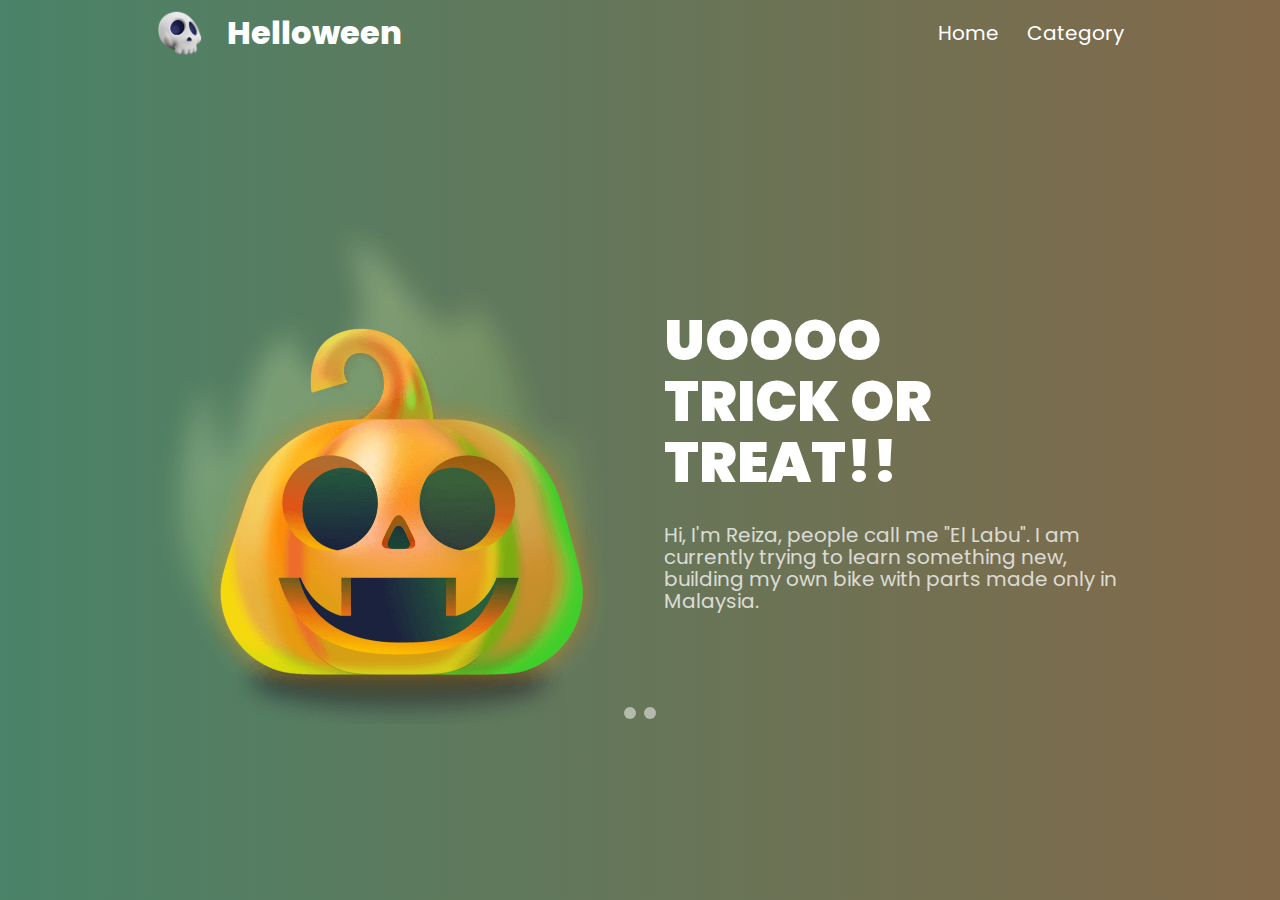
==== 2_halloween-slider-master/index.html @ e198acc3 "Add files via upload" ====
<!DOCTYPE html>
<html lang="en">

<head>
  <meta charset="UTF-8" />
  <meta http-equiv="X-UA-Compatible" content="IE=edge" />
  <meta name="viewport" content="width=device-width, initial-scale=1.0" />
  <title>Document</title>
  <link rel="preconnect" href="https://fonts.googleapis.com" />
  <link rel="preconnect" href="https://fonts.gstatic.com" crossorigin />
  <link
    href="https://fonts.googleapis.com/css2?family=Poppins:ital,wght@0,100;0,200;0,300;0,400;0,500;0,600;0,700;0,800;0,900;1,100;1,200;1,300;1,400;1,500;1,600;1,700;1,800;1,900&family=Roboto:ital,wght@0,100;0,300;0,400;0,500;0,700;0,900;1,100;1,300;1,400;1,500;1,700;1,900&family=Rubik:ital,wght@0,300;0,400;0,500;0,600;0,700;0,800;0,900;1,300;1,400;1,500;1,600;1,700;1,800;1,900&display=swap"
    rel="stylesheet" />
  <link rel="stylesheet" href="style.css" />
</head>

<body>
  <div class="site">
    <section class="site__wrapper">

      <div class="site__menu">
        <div class="menu__logo">
          <img src="./images/logo.png" height="48px" />
          Helloween
        </div>
        <div class="menu__list">
          <a class="menu__link" href="index.html">Home</a>
          <a class="menu__link" href="category.html">Category</a>
        </div>
      </div>

      <div class="site__content">
        <div class="site__slider">
          <div class="slider">
            <div id="slide_1" class="slider__block">
              <div class="slider__wrapper">
                <div class="slider__image">
                  <img class="image" src="./images/home1-img.png" />
                </div>
                <div class="slider__info">
                  <h1 class="info__title">
                    UOOOO
                    <br />
                    TRICK OR
                    <br />
                    TREAT!!
                  </h1>
                  <p class="info__description">
                    Hi, I'm Reiza, people call me "El Labu". I am currently trying
                    to learn something new, building my own bike with parts made
                    only in Malaysia.
                  </p>
                </div>
              </div>
            </div>
            <div id="slide_2" class="slider__block">
              <div class="slider__wrapper">
                <div class="slider__info">
                  <h1 class="info__title">
                    UOOOO
                    <br />
                    TRICK OR
                    <br />
                    TREAT!!
                  </h1>
                  <p class="info__description">
                    Hi, I'm Reiza, people call me "El Labu". I am currently trying
                    to learn something new, building my own bike with parts made
                    only in Malaysia.
                  </p>
                </div>
                <div class="slider__image">
                  <img class="image" src="./images/home2-img.png" />
                </div>
              </div>
            </div>
          </div>
          <div class="slider__menu">
            <div id="mark_1" class="menu__mark"></div>
            <div id="mark_2" class="menu__mark"></div>
          </div>
        </div>
      </div>
    </section>
  </div>

  <script src="jquery-3.6.0.min.js"></script>
  <script src="script.js"></script>
</body>

</html>
---- 2_halloween-slider-master/style.css ----
.site {
    --body-color: linear-gradient(90deg, hsl(152deg 28% 40%) 0%, hsl(33deg 28% 40%) 100%);
}

* {
    margin: 0;
    padding: 0;
    box-sizing: border-box;

    font-family: 'Poppins', sans-serif;
}

html, body {
    width: 100%;
    height: 100%;
}

.site {
    width: 100%;
    height: 100%;
    background: var(--body-color);
}

.site__wrapper {
    width: 100%;
    height: 100%;
    display: flex;
    flex-direction: column;
    flex-wrap: nowrap;
    align-items: center;
    justify-content: flex-start;
}

.site__menu {
    height: 72px;
    width: 968px;
    display: flex;
    flex-direction: row;
    justify-content: space-between;
    align-items: center;
    flex-wrap: nowrap;
}

.menu__logo {
    display: flex;
    flex-direction: row;
    flex-wrap: nowrap;
    align-items: center;
    font-size: 32px;
    font-weight: 800;
    color: white;
}

.menu__logo img {
    margin-right: 24px;
}

.menu__link {
    margin-left: 24px;
    color: white;
    text-decoration: none;
    font-size: 20px;
}

.menu__link:hover {
    text-decoration: underline;
}

.site__content {
    width: 968px;
    height: 100%;
    display: flex;
    flex-direction: column;
    flex-wrap: nowrap;
    justify-content: center;
    align-items: stretch;
}

.site__slider {
    width: 968px;
    /* border: 2px solid brown; */
}

.slider__menu {
    display: flex;
    flex-wrap: nowrap;
    flex-direction: row;
    justify-content: center;
    align-items: center;
}

.menu__mark {
    width: 12px;
    height: 12px;
    border-radius: 50%;
    background-color: white;
    opacity: .5;
    cursor: pointer;
    transition: opacity ease .25s;
    margin: 0 4px;
}

.menu__mark:hover {
    opacity: 1;
}

.slider {
    width: 100%;
    height: 460px;
}

.slider__block {
    width: 100%;
    height: 460px;
    display: none;
}

.slider__wrapper {
    width: 100%;
    height: 460px;
    display: flex;
    flex-direction: row;
    flex-wrap: nowrap;
    justify-content: space-between;
    align-items: center;
}

.slider__image {
    width: 460px;
    /* height: 460px; */
}

.slider__image .image {
    width: 460px;
}

.slider__info {
    width: 460px;
    /* height: 460px; */
}

.info__title {
    color: white;
    font-size: 56px;
    font-weight: 900;
    line-height: 109%;
    margin-bottom: 32px;
}

.info__description {
    color: white;
    font-size: 20px;
    line-height: 109%;
    margin-bottom: 32px;
    opacity: .75;
}
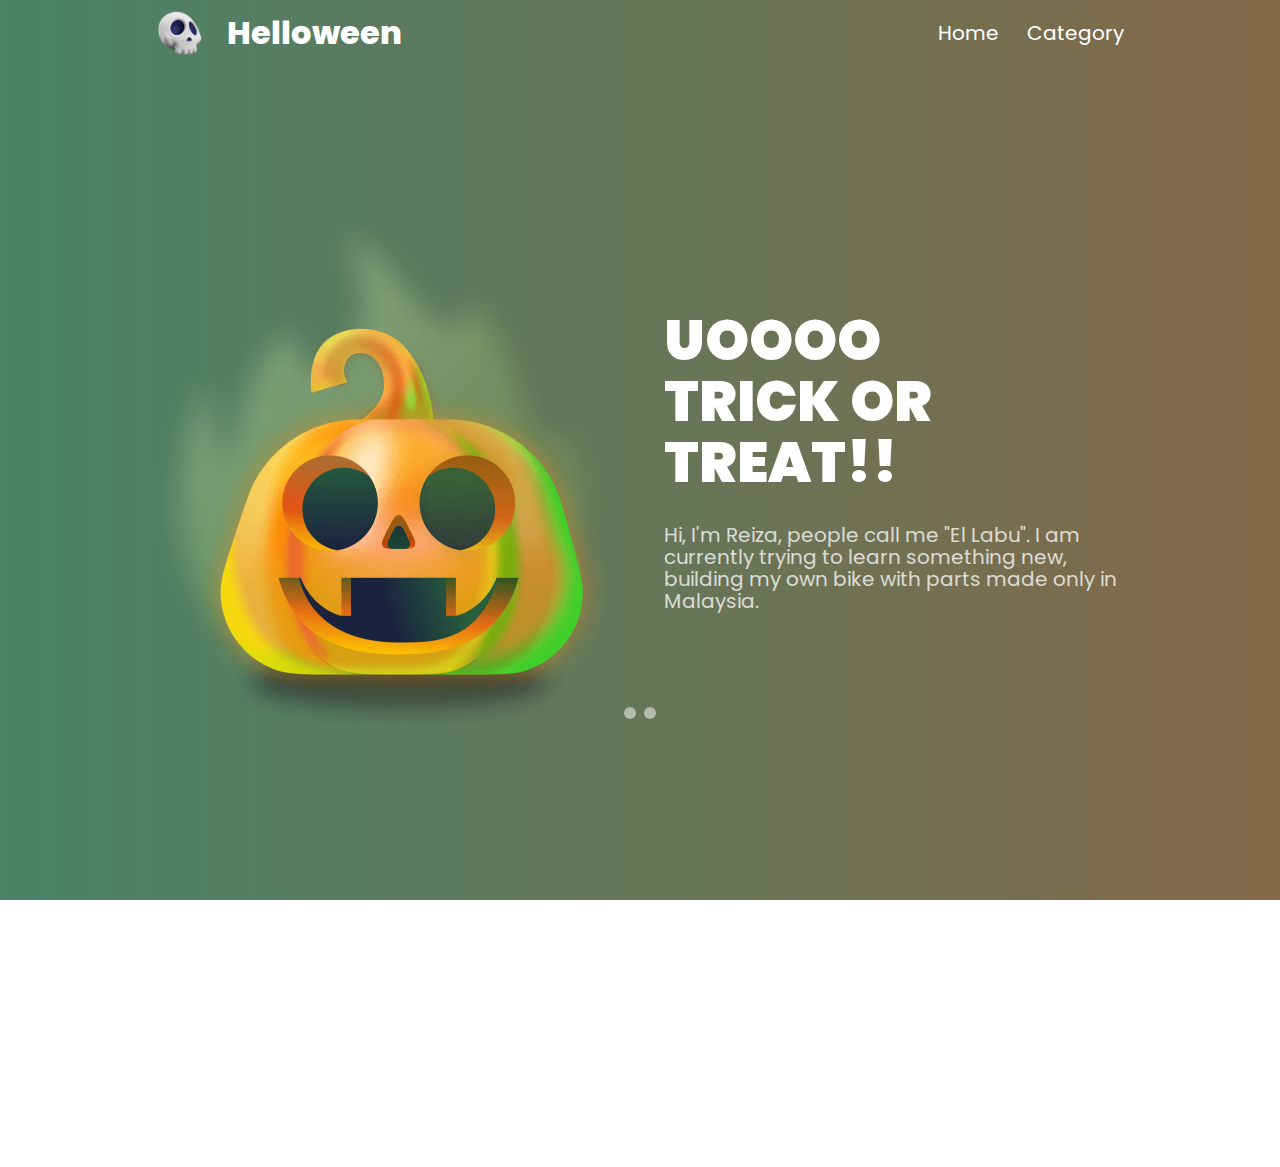
==== commit 73432d2e: "Add files via upload" ====
--- a/2_halloween-slider-master/index.html
+++ b/2_halloween-slider-master/index.html
@@ -17,73 +17,76 @@
 <body>
   <div class="site">
     <section class="site__wrapper">
-
+    
       <div class="site__menu">
         <div class="menu__logo">
-          <img src="./images/logo.png" height="48px" />
-          Helloween
-        </div>
+        <img src="./images/logo.png" height="48px">
+        Helloween
+      </div>
+        <div class="menu__logo"></div>
         <div class="menu__list">
           <a class="menu__link" href="index.html">Home</a>
           <a class="menu__link" href="category.html">Category</a>
         </div>
       </div>
 
-      <div class="site__content">
-        <div class="site__slider">
-          <div class="slider">
-            <div id="slide_1" class="slider__block">
-              <div class="slider__wrapper">
-                <div class="slider__image">
-                  <img class="image" src="./images/home1-img.png" />
-                </div>
-                <div class="slider__info">
-                  <h1 class="info__title">
-                    UOOOO
-                    <br />
-                    TRICK OR
-                    <br />
-                    TREAT!!
-                  </h1>
-                  <p class="info__description">
-                    Hi, I'm Reiza, people call me "El Labu". I am currently trying
-                    to learn something new, building my own bike with parts made
-                    only in Malaysia.
-                  </p>
-                </div>
+    <div class="site__content">
+      <div class="site__slider">
+        <div class="slider">
+          <div id="slide1" class="slider__block">
+            <div class="slider__wrapper">
+              <div class="slider__image">
+                <img class="image" src="./images/home1-img.png" />
               </div>
-            </div>
-            <div id="slide_2" class="slider__block">
-              <div class="slider__wrapper">
-                <div class="slider__info">
-                  <h1 class="info__title">
-                    UOOOO
-                    <br />
-                    TRICK OR
-                    <br />
-                    TREAT!!
-                  </h1>
-                  <p class="info__description">
-                    Hi, I'm Reiza, people call me "El Labu". I am currently trying
-                    to learn something new, building my own bike with parts made
-                    only in Malaysia.
-                  </p>
-                </div>
-                <div class="slider__image">
-                  <img class="image" src="./images/home2-img.png" />
-                </div>
+              <div class="slider__info">
+                <h1 class="info__title">
+                  UOOOO
+                  <br />
+                  TRICK OR
+                  <br />
+                  TREAT!!
+                </h1>
+                <p class="info__description">
+                  Hi, I'm Reiza, people call me "El Labu". I am currently trying
+                  to learn something new, building my own bike with parts made
+                  only in Malaysia.
+                </p>
               </div>
             </div>
           </div>
-          <div class="slider__menu">
-            <div id="mark_1" class="menu__mark"></div>
-            <div id="mark_2" class="menu__mark"></div>
+          <div class="slider__wrapper">
+          <div id="slide2" class="slider__block">
+            <div class="slider__wrapper">
+              <div class="slider__info">
+                <h1 class="info__title">
+                  UOOOO
+                  <br />
+                  TRICK OR
+                  <br />
+                  TREAT!!
+                </h1>
+                <p class="info__description">
+                  Hi, I'm Reiza, people call me "El Labu". I am currently trying
+                  to learn something new, building my own bike with parts made
+                  only in Malaysia.
+                </p>
+              </div>
+              <div class="slider__image">
+                <img class="image" src="./images/home2-img.png" />
+              </div>
+            </div>
           </div>
+        </div>
+      </div>
+        <div class="slider__menu">
+          <div id="mark1" class="menu__mark"></div>
+          <div id="mark2"
+           class="menu__mark"></div>
         </div>
       </div>
     </section>
   </div>
-
+  
   <script src="jquery-3.6.0.min.js"></script>
   <script src="script.js"></script>
 </body>
--- a/2_halloween-slider-master/style.css
+++ b/2_halloween-slider-master/style.css
@@ -27,10 +27,9 @@
     display: flex;
     flex-direction: column;
     flex-wrap: nowrap;
+    justify-content: flex-start;
     align-items: center;
-    justify-content: flex-start;
 }
-
 .site__menu {
     height: 72px;
     width: 968px;
@@ -41,11 +40,28 @@
     flex-wrap: nowrap;
 }
 
+.site__text {
+    display: flex;
+    width: 268px;
+    align-items: center;
+    justify-content: center;
+    flex-wrap: nowrap;
+    font-size: 32px;
+    font-weight: 800;
+    color: white;
+}
+
+.site__page {
+    display: flex;
+    width: 300px;
+    height: 300px;
+}
+
 .menu__logo {
     display: flex;
-    flex-direction: row;
     flex-wrap: nowrap;
     align-items: center;
+    flex-wrap: nowrap;
     font-size: 32px;
     font-weight: 800;
     color: white;
@@ -55,15 +71,15 @@
     margin-right: 24px;
 }
 
+.menu__link:hover {
+    text-decoration: underline;
+}
+
 .menu__link {
     margin-left: 24px;
     color: white;
     text-decoration: none;
     font-size: 20px;
-}
-
-.menu__link:hover {
-    text-decoration: underline;
 }
 
 .site__content {
@@ -112,7 +128,7 @@
 .slider__block {
     width: 100%;
     height: 460px;
-    display: none;
+    display: none;  
 }
 
 .slider__wrapper {
